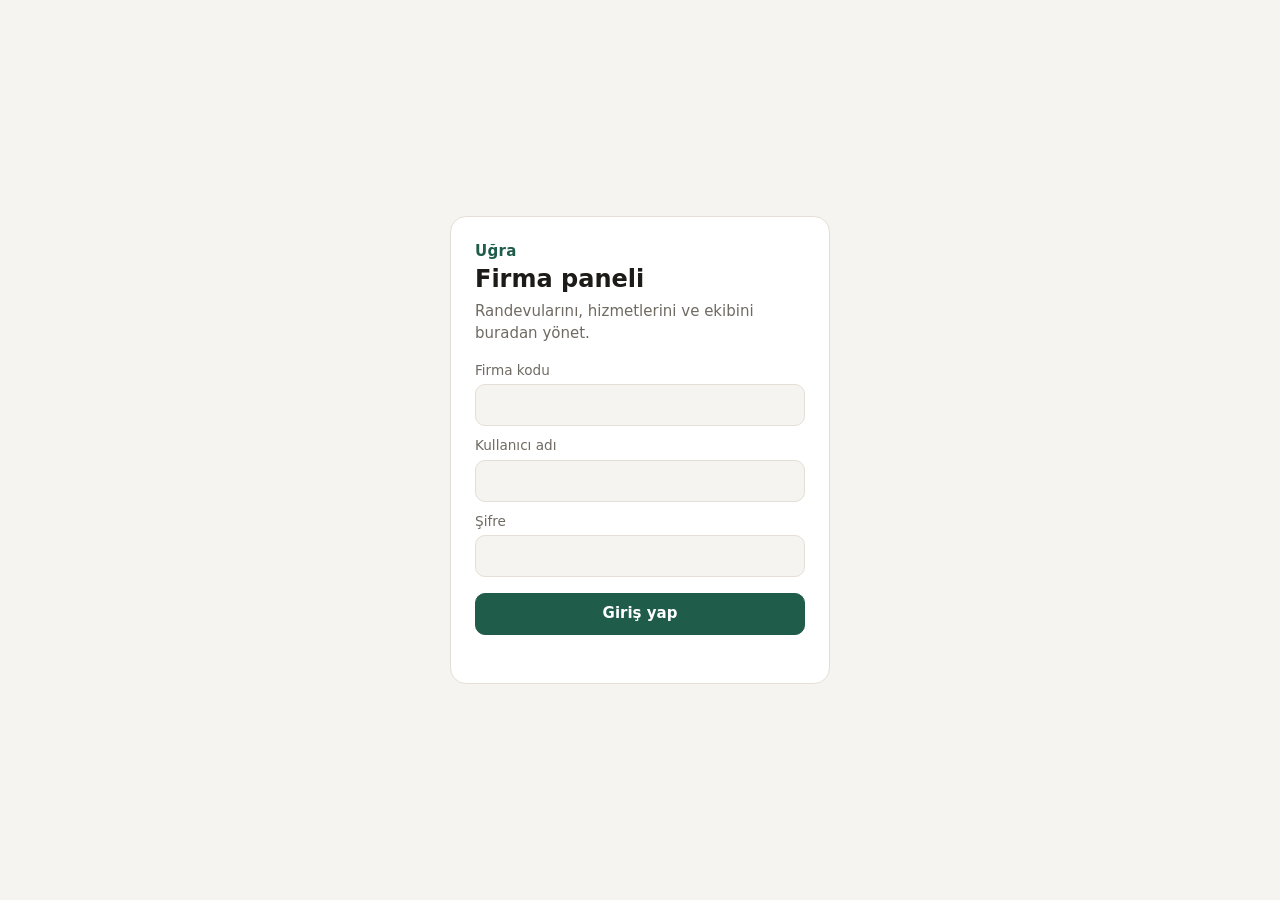
==== index.html @ 6213607c "Add files via upload" ====
<!doctype html>
<html lang="tr">
<head>
<meta charset="utf-8">
<meta name="viewport" content="width=device-width, initial-scale=1">
<title>Uğra</title>
<meta http-equiv="refresh" content="0; url=panel/">
</head>
<body style="font-family:system-ui,sans-serif;padding:24px">
<p>Uğra firma paneline gidiliyor… <a href="panel/">Panel</a></p>
</body>
</html>
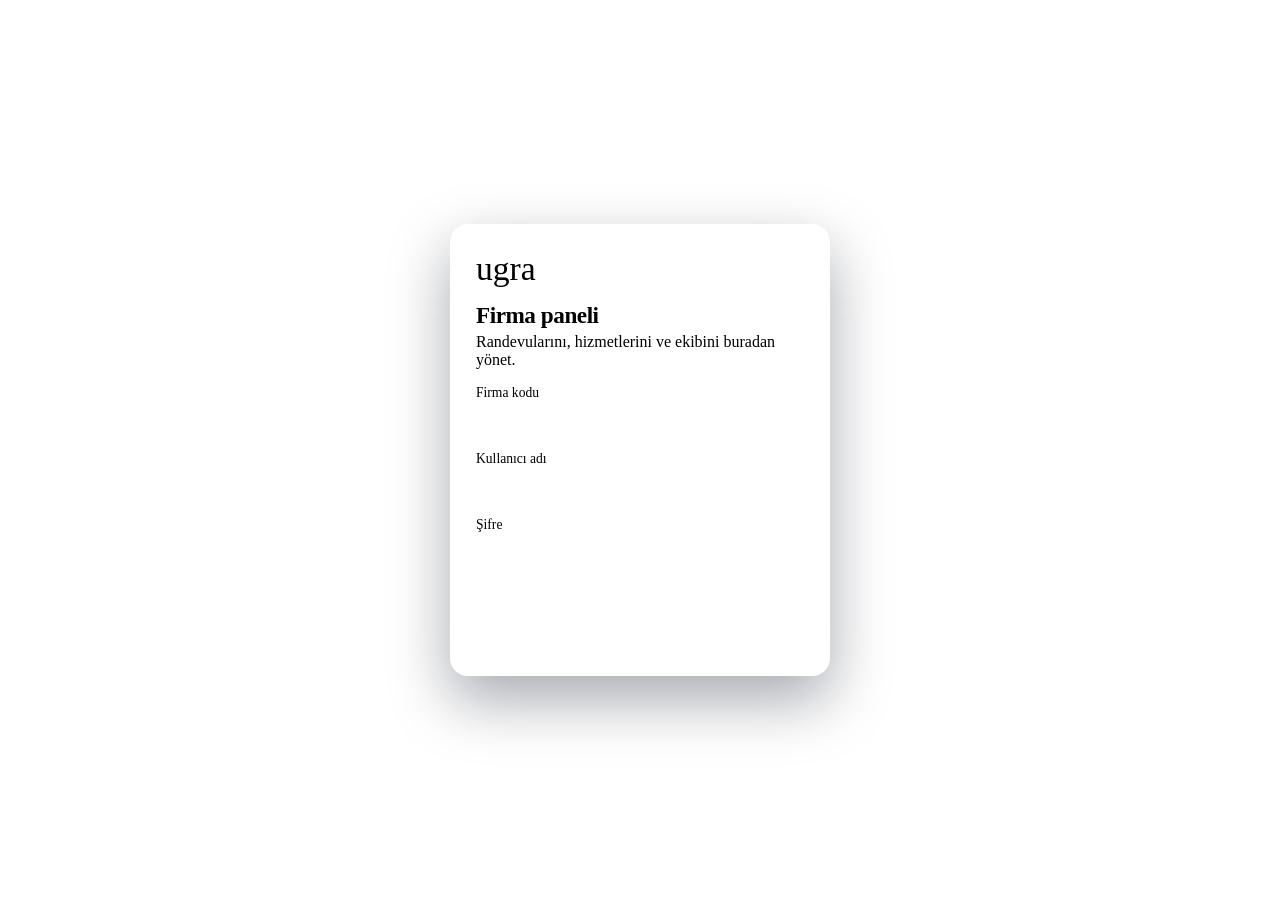
==== commit 83e3bdeb: "Add files via upload" ====
--- a/index.html
+++ b/index.html
@@ -1,12 +1,206 @@
-<!doctype html>
-<html lang="tr">
-<head>
-<meta charset="utf-8">
-<meta name="viewport" content="width=device-width, initial-scale=1">
-<title>Uğra</title>
-<meta http-equiv="refresh" content="0; url=panel/">
-</head>
-<body style="font-family:system-ui,sans-serif;padding:24px">
-<p>Uğra firma paneline gidiliyor… <a href="panel/">Panel</a></p>
-</body>
-</html>
+<!doctype html>
+<html lang="tr">
+<head>
+<meta charset="utf-8">
+<meta name="viewport" content="width=device-width, initial-scale=1">
+<meta name="theme-color" content="#13203F">
+<title>Uğra Panel</title>
+<link rel="stylesheet" href="../lib/bootstrap-icons.min.css">
+<link rel="stylesheet" href="panel.css?v=4">
+</head>
+<body>
+
+<!-- Sign-in -->
+<div id="login" class="center" hidden>
+  <form class="box" id="login-form">
+    <div class="brand"><span class="u-wordmark" aria-label="Uğra">u<span class="g">g</span>ra</span></div>
+    <h1>Firma paneli</h1>
+    <p>Randevularını, hizmetlerini ve ekibini buradan yönet.</p>
+    <label for="l-code">Firma kodu</label>
+    <input id="l-code" autocomplete="organization" required>
+    <label for="l-user">Kullanıcı adı</label>
+    <input id="l-user" autocomplete="username" autocapitalize="none" required>
+    <label for="l-pass">Şifre</label>
+    <input id="l-pass" type="password" autocomplete="current-password" required>
+    <button class="btn main wide" type="submit">Giriş yap</button>
+    <div class="error" id="login-error"></div>
+  </form>
+</div>
+
+<!-- First sign-in: pick your own password -->
+<div id="password" class="center" hidden>
+  <form class="box" id="password-form">
+    <div class="brand"><span class="u-wordmark" aria-label="Uğra">u<span class="g">g</span>ra</span></div>
+    <h1>Yeni şifre belirle</h1>
+    <p>Hesabına başka biri şifre verdi. Devam etmeden önce kendi şifreni seç.</p>
+    <label for="p-old">Şu anki şifre</label>
+    <input id="p-old" type="password" autocomplete="current-password" required>
+    <label for="p-new">Yeni şifre</label>
+    <input id="p-new" type="password" autocomplete="new-password" required>
+    <label for="p-new2">Yeni şifre (tekrar)</label>
+    <input id="p-new2" type="password" autocomplete="new-password" required>
+    <button class="btn main wide" type="submit">Kaydet</button>
+    <button class="btn wide" type="button" data-logout>Çıkış yap</button>
+    <div class="error" id="password-error"></div>
+  </form>
+</div>
+
+<!-- The panel -->
+<div id="app" hidden>
+  <header class="top">
+    <div class="top-bar">
+      <div class="top-in">
+        <span class="u-wordmark" aria-label="Uğra">u<span class="g">g</span>ra</span>
+        <div class="name"><span id="biz-name"></span><small id="me-name"></small></div>
+        <select id="branch" aria-label="Şube"></select>
+        <button class="btn small" data-logout aria-label="Çıkış"><i class="bi bi-box-arrow-right"></i><span class="lbl">Çıkış</span></button>
+      </div>
+    </div>
+    <nav class="tabs" id="tabs">
+      <button data-tab="today"><i class="bi bi-sun"></i>Bugün</button>
+      <button data-tab="calendar"><i class="bi bi-calendar3"></i>Takvim</button>
+      <button data-tab="customers"><i class="bi bi-person-lines-fill"></i>Müşteriler</button>
+      <button data-tab="reports" data-manager><i class="bi bi-bar-chart-line"></i>Raporlar</button>
+      <button data-tab="services"><i class="bi bi-scissors"></i>Hizmetler</button>
+      <button data-tab="hours"><i class="bi bi-clock"></i>Saatler</button>
+      <button data-tab="team" data-manager><i class="bi bi-people"></i>Ekip</button>
+      <button data-tab="share"><i class="bi bi-share"></i>Paylaş</button>
+    </nav>
+  </header>
+
+  <main>
+    <section id="tab-today" hidden>
+      <div class="today-head">
+        <div class="grow">
+          <h1 id="today-hello"></h1>
+          <p id="today-date" class="muted"></p>
+        </div>
+        <button class="btn" id="today-walk-in"><i class="bi bi-person-walking"></i>Sıraya ekle</button>
+        <button class="btn main" id="today-new"><i class="bi bi-plus-lg"></i>Yeni randevu</button>
+      </div>
+      <div id="today-next"></div>
+      <div class="stats" id="today-stats"></div>
+      <div class="today-grid">
+        <div class="card">
+          <h2>Bugünün kalanı</h2>
+          <div id="today-list"></div>
+        </div>
+        <div>
+          <div class="card">
+            <h2>Kapıdan gelene boş saatler</h2>
+            <div id="today-free"></div>
+          </div>
+          <div class="card">
+            <h2>Yarın hatırlatılacaklar <small class="muted" id="today-remind-count"></small></h2>
+            <div id="today-remind"></div>
+          </div>
+          <div class="card" id="today-week-card" hidden>
+            <h2>Son 7 gün</h2>
+            <div id="today-week"></div>
+          </div>
+        </div>
+      </div>
+    </section>
+
+    <section id="tab-customers" hidden>
+      <div class="card">
+        <div class="bar">
+          <h2 class="grow" style="margin:0">Müşteriler <small class="muted" id="customer-summary"></small></h2>
+        </div>
+        <input type="search" id="customer-search" placeholder="Ad ya da telefon ara" aria-label="Müşteri ara">
+        <div class="chips" id="customer-filters">
+          <button data-filter="all">Hepsi <em></em></button>
+          <button data-filter="regular">Müdavimler <em></em></button>
+          <button data-filter="lapsed">30 gündür gelmeyenler <em></em></button>
+          <button data-filter="fresh">Yeni <em></em></button>
+        </div>
+        <div class="c-list" id="customer-list"></div>
+      </div>
+    </section>
+
+    <section id="tab-reports" hidden>
+      <div class="bar">
+        <h2 class="grow report-title">Raporlar</h2>
+        <div class="chips" id="report-ranges">
+          <button data-range="7">Son 7 gün</button>
+          <button data-range="30">Son 30 gün</button>
+          <button data-range="month">Bu ay</button>
+          <button data-range="lastmonth">Geçen ay</button>
+        </div>
+      </div>
+      <div id="report-body"></div>
+    </section>
+
+    <section id="tab-calendar" hidden>
+      <div class="bar">
+        <button class="btn small" id="day-prev" aria-label="Önceki gün"><i class="bi bi-chevron-left"></i></button>
+        <button class="btn small" id="day-today">Bugün</button>
+        <button class="btn small" id="day-next" aria-label="Sonraki gün"><i class="bi bi-chevron-right"></i></button>
+        <input type="date" id="day-pick" aria-label="Gün">
+        <strong id="day-title"></strong>
+        <span class="grow"></span>
+        <button class="btn" id="walk-in"><i class="bi bi-person-walking"></i>Sıraya ekle</button>
+        <button class="btn main" id="new-appt"><i class="bi bi-plus-lg"></i>Yeni randevu</button>
+      </div>
+      <div class="stats" id="day-stats"></div>
+      <div class="cal-wrap"><div class="cal" id="cal"></div></div>
+      <div class="cancelled-list" id="cancelled"></div>
+    </section>
+
+    <section id="tab-services" hidden>
+      <div class="card">
+        <div class="bar"><h2 class="grow" style="margin:0">Hizmetler</h2><button class="btn main small" id="add-service" data-manager><i class="bi bi-plus-lg"></i>Hizmet ekle</button></div>
+        <div class="list" id="services"></div>
+      </div>
+    </section>
+
+    <section id="tab-hours" hidden>
+      <div class="card">
+        <div class="bar">
+          <h2 class="grow" style="margin:0">Haftalık çalışma saatleri</h2>
+          <select id="hours-staff" style="width:auto" aria-label="Kişi"></select>
+        </div>
+        <div class="week" id="week"></div>
+        <div class="bar" style="margin:14px 0 0"><span class="grow muted" id="hours-note"></span><button class="btn main" id="save-hours">Kaydet</button></div>
+      </div>
+      <div class="card">
+        <div class="bar"><h2 class="grow" style="margin:0">İzinler</h2><button class="btn small" id="add-off"><i class="bi bi-plus-lg"></i>İzin ekle</button></div>
+        <div class="list" id="offs"></div>
+      </div>
+    </section>
+
+    <section id="tab-team" hidden>
+      <div class="card">
+        <div class="bar"><h2 class="grow" style="margin:0">Ekip</h2><button class="btn main small" id="add-staff"><i class="bi bi-person-plus"></i>Kişi ekle</button></div>
+        <div class="list" id="team"></div>
+      </div>
+    </section>
+
+    <section id="tab-share" hidden>
+      <div class="card">
+        <h2>Randevu sayfan</h2>
+        <div class="share">
+          <div class="qr" id="qr"></div>
+          <div>
+            <p style="margin:0">Müşterilerin bu bağlantıdan uygulama indirmeden randevu alır. Instagram profiline, Google işletme sayfana ya da WhatsApp durumuna koyabilirsin. QR kodu yazdırıp tezgaha ya da aynaya yapıştır.</p>
+            <div class="link" id="share-link"></div>
+            <div class="bar" style="justify-content:inherit">
+              <button class="btn main" id="copy-link"><i class="bi bi-link-45deg"></i>Bağlantıyı kopyala</button>
+              <a class="btn" id="wa-link" target="_blank" rel="noopener"><i class="bi bi-whatsapp"></i>WhatsApp'ta paylaş</a>
+              <button class="btn" id="qr-download"><i class="bi bi-download"></i>QR indir</button>
+              <a class="btn" id="open-link" target="_blank" rel="noopener"><i class="bi bi-box-arrow-up-right"></i>Sayfayı aç</a>
+            </div>
+          </div>
+        </div>
+      </div>
+    </section>
+  </main>
+</div>
+
+<dialog id="dlg"><form class="dlg" id="dlg-body" method="dialog"></form></dialog>
+
+<script src="../config.js?v=2"></script>
+<script src="qrcode.js"></script>
+<script src="panel.js?v=4"></script>
+</body>
+</html>
--- a/panel.css
+++ b/panel.css
@@ -0,0 +1,325 @@
+/* Uğra firm panel: the shared Uğra look (../ugra/ugra.css), same as the apps */
+@import url("../ugra/ugra.css");
+
+:root {
+  --bg: var(--u-kagit); --card: #ffffff; --text: var(--u-ink); --muted: var(--u-soluk); --line: var(--u-cizgi); --grid: #e8edf5; --grid-half: #f1f4f9;
+  --accent: var(--u-cini); --accent-dark: #1b3787; --accent-text: #ffffff; --soft: #e3e9f7; --danger: var(--u-kirmizi); --closed: #f3f5f9;
+  --booked: #e8edfa; --booked-line: var(--u-cini); --arrived: #fdf0dc; --arrived-line: var(--u-cay);
+  --done: #dff3f1; --done-line: var(--u-turkuaz); --noshow: #f8e3e1; --noshow-line: var(--u-kirmizi);
+  --bar: var(--u-ink);
+}
+@media (prefers-color-scheme: dark) {
+  :root {
+    --bg: #0e1730; --card: #16213f; --text: #eef2fa; --muted: #9eabc6; --line: #2a3760; --grid: #24305a; --grid-half: #1c2849;
+    --accent: #6f8fe8; --accent-dark: #5a7be0; --accent-text: #0b1430; --soft: #1f2d57; --danger: #f08378; --closed: #121b36;
+    --booked: #1d2b57; --booked-line: #7f9cf0; --arrived: #3a2c14; --arrived-line: #f0b25a;
+    --done: #12343a; --done-line: #3fc7bf; --noshow: #3a1d1d; --noshow-line: #f08378;
+    --bar: #0a1124;
+  }
+}
+* { box-sizing: border-box; }
+html, body { margin: 0; }
+body { background: var(--bg); color: var(--text); font: 15px/1.45 var(--u-metin); }
+button, input, select, textarea { font: inherit; color: inherit; }
+[hidden] { display: none !important; }
+h1, h2, h3 { font-family: var(--u-baslik); letter-spacing: -0.02em; }
+.bi { line-height: 1; }
+
+/* ---- Sign-in ---- */
+.center { min-height: 100vh; display: grid; place-items: center; padding: 16px;
+          background: radial-gradient(ellipse at top, #24407e 0%, var(--u-ink) 70%); }
+.box { width: 100%; max-width: 380px; background: var(--card); border-radius: 18px; padding: 26px; box-shadow: 0 24px 60px rgba(5, 12, 30, .35); }
+.box h1 { margin: 14px 0 4px; font-size: 1.45rem; }
+.box p { margin: 0 0 16px; color: var(--muted); }
+.brand .u-wordmark { font-size: 2.1rem; color: var(--accent); }
+
+/* ---- Forms ---- */
+label { display: block; font-size: .85rem; color: var(--muted); margin: 10px 0 4px; }
+input, select, textarea { width: 100%; padding: 9px 11px; border: 1px solid var(--line); border-radius: var(--u-r-oge); background: var(--card); }
+input:focus, select:focus, textarea:focus { outline: 2px solid color-mix(in srgb, var(--accent) 35%, transparent); border-color: var(--accent); }
+input[type=checkbox] { width: auto; margin: 0; accent-color: var(--accent); }
+textarea { min-height: 64px; resize: vertical; }
+.check { display: flex; align-items: center; gap: 8px; color: var(--text); font-size: .95rem; margin: 12px 0 0; }
+.row { display: grid; grid-template-columns: 1fr 1fr; gap: 10px; }
+.btn { display: inline-flex; align-items: center; justify-content: center; gap: 7px; padding: 9px 14px; border-radius: var(--u-r-oge);
+       border: 1px solid var(--line); background: var(--card); color: var(--text); cursor: pointer; white-space: nowrap; text-decoration: none; font-weight: 500; }
+.btn:hover { border-color: var(--muted); }
+.btn:focus-visible, .tabs button:focus-visible { outline: 2px solid var(--accent); outline-offset: 2px; }
+.btn.main { background: var(--accent); border-color: var(--accent); color: var(--accent-text); font-weight: 600; }
+.btn.main:hover { background: var(--accent-dark); border-color: var(--accent-dark); }
+.btn.danger { color: var(--danger); }
+.btn.small { padding: 5px 10px; font-size: .88rem; }
+.btn.wide { width: 100%; margin-top: 16px; }
+.btn:disabled { opacity: .55; cursor: default; }
+.error { color: var(--danger); font-size: .9rem; margin-top: 10px; min-height: 1em; }
+.muted { color: var(--muted); }
+
+/* ---- Frame: dark bar with the brand, then the tabs ---- */
+.top { position: sticky; top: 0; z-index: 20; background: var(--card); border-bottom: 1px solid var(--line); }
+.top-bar { background: var(--bar); color: #fff; }
+.top-in { display: flex; align-items: center; gap: 14px; padding: 10px 16px; max-width: 1400px; margin: 0 auto; }
+.top-in .u-wordmark { font-size: 1.6rem; color: #fff; }
+.top-in .name { flex: 1; min-width: 0; font-weight: 600; overflow: hidden; text-overflow: ellipsis; white-space: nowrap; padding-left: 14px; border-left: 1px solid rgba(255, 255, 255, .18); }
+.top-in .name small { display: block; font-weight: 400; color: #aab6d3; font-size: .8rem; }
+.top-in select { width: auto; max-width: 180px; padding: 6px 9px; background: rgba(255, 255, 255, .1); border-color: rgba(255, 255, 255, .2); color: #fff; }
+.top-in select option { color: var(--u-ink); }
+.top-in .btn { background: transparent; border-color: rgba(255, 255, 255, .25); color: #fff; }
+.top-in .btn:hover { background: rgba(255, 255, 255, .1); }
+.tabs { display: flex; gap: 2px; padding: 0 10px; max-width: 1400px; margin: 0 auto; overflow-x: auto; scrollbar-width: none; }
+.tabs button { display: inline-flex; align-items: center; gap: 7px; border: 0; background: none; padding: 11px 13px; cursor: pointer; color: var(--muted);
+               border-bottom: 3px solid transparent; white-space: nowrap; font-weight: 500; }
+.tabs button .bi { font-size: 1.05rem; }
+.tabs button:hover { color: var(--text); }
+.tabs button.on { color: var(--accent); border-bottom-color: var(--accent); font-weight: 600; }
+main { max-width: 1400px; margin: 0 auto; padding: 16px; }
+.card { background: var(--card); border: 1px solid var(--line); border-radius: var(--u-r-kart, 16px); padding: 16px; margin-bottom: 14px; }
+.card h2 { font-size: 1.1rem; color: var(--text); margin: 0 0 12px; }
+.bar { display: flex; flex-wrap: wrap; align-items: center; gap: 8px; margin-bottom: 12px; }
+.bar .grow { flex: 1; }
+.bar input[type=date] { width: auto; padding: 7px 9px; }
+#day-title { font-family: var(--u-baslik); font-size: 1.15rem; letter-spacing: -0.01em; margin-left: 4px; }
+
+/* ---- Day summary ---- */
+.stats { display: flex; flex-wrap: wrap; gap: 8px; margin-bottom: 12px; }
+.stat { background: var(--card); border: 1px solid var(--line); border-radius: 12px; padding: 8px 14px 8px 12px; min-width: 96px; }
+.stat b { display: block; font-family: var(--u-baslik); font-size: 1.3rem; letter-spacing: -0.02em; }
+.stat span { color: var(--muted); font-size: .8rem; display: inline-flex; align-items: center; gap: 6px; }
+.stat i.dot { width: 8px; height: 8px; border-radius: 50%; display: inline-block; background: var(--muted); }
+.stat.Booked i.dot { background: var(--booked-line); }
+.stat.Arrived i.dot { background: var(--arrived-line); }
+.stat.Completed i.dot { background: var(--done-line); }
+.stat.NoShow i.dot { background: var(--noshow-line); }
+.stat.money { margin-left: auto; }
+.stat.money + .stat.money { margin-left: 0; }
+.stat.money b { color: var(--accent); }
+
+/* ---- Calendar ---- */
+.cal-wrap { background: var(--card); border: 1px solid var(--line); border-radius: var(--u-r-kart, 16px); overflow: auto; max-height: calc(100vh - 240px); }
+.cal { display: grid; position: relative; min-width: max-content; }
+.cal-head { position: sticky; top: 0; z-index: 5; background: var(--card); border-bottom: 1px solid var(--line);
+            padding: 10px 10px; font-weight: 600; font-size: .95rem; display: flex; align-items: center; gap: 10px; text-align: left; }
+.cal-head small { display: block; font-weight: 400; color: var(--muted); font-size: .78rem; }
+.cal-head .who { min-width: 0; overflow: hidden; text-overflow: ellipsis; white-space: nowrap; }
+.avatar { flex: none; width: 34px; height: 34px; border-radius: 50%; display: grid; place-items: center; font-weight: 700; font-size: .85rem;
+          color: #fff; background: var(--u-cini); font-family: var(--u-baslik); }
+.avatar.c1 { background: var(--u-turkuaz); }
+.avatar.c2 { background: var(--u-cay); color: var(--u-ink); }
+.avatar.c3 { background: #7a4fb8; }
+.avatar.c4 { background: var(--u-kirmizi); }
+.cal-corner { position: sticky; left: 0; z-index: 6; }
+.times { position: sticky; left: 0; z-index: 4; background: var(--card); border-right: 1px solid var(--line); }
+.times div { position: absolute; right: 8px; font-size: .74rem; color: var(--muted); transform: translateY(-50%); font-variant-numeric: tabular-nums; }
+.col { position: relative; border-right: 1px solid var(--line); cursor: copy; min-width: 150px;
+       background-image:
+         repeating-linear-gradient(to bottom, var(--grid) 0 1px, transparent 1px var(--hour)),
+         repeating-linear-gradient(to bottom, transparent 0 calc(var(--hour) / 2), var(--grid-half) calc(var(--hour) / 2) calc(var(--hour) / 2 + 1px), transparent calc(var(--hour) / 2 + 1px) var(--hour)); }
+.col:hover { background-color: color-mix(in srgb, var(--accent) 3%, transparent); }
+.col:last-child { border-right: 0; }
+.shade { position: absolute; left: 0; right: 0; background: var(--closed); pointer-events: none;
+         background-image: repeating-linear-gradient(135deg, transparent 0 7px, var(--grid) 7px 8px); }
+.shade span { position: absolute; top: 6px; left: 8px; font-size: .74rem; color: var(--muted); display: inline-flex; align-items: center; gap: 5px; }
+.appt { position: absolute; left: 5px; right: 6px; border-radius: 9px; padding: 4px 8px 4px 9px; overflow: hidden; cursor: pointer;
+        background: var(--booked); border-left: 4px solid var(--booked-line); font-size: .82rem; line-height: 1.28; z-index: 2;
+        box-shadow: 0 1px 2px rgba(19, 32, 63, .08); transition: box-shadow .12s, transform .12s; }
+.appt:hover { box-shadow: 0 4px 14px rgba(19, 32, 63, .16); transform: translateY(-1px); z-index: 3; }
+.appt b { display: block; white-space: nowrap; overflow: hidden; text-overflow: ellipsis; font-weight: 600; }
+.appt .t { font-weight: 700; font-variant-numeric: tabular-nums; color: var(--text); }
+.appt span { color: var(--muted); white-space: nowrap; }
+.appt .st { position: absolute; right: 7px; bottom: 5px; font-size: .9rem; color: var(--booked-line); }
+.appt.Arrived { background: var(--arrived); border-left-color: var(--arrived-line); }
+.appt.Arrived .st { color: var(--arrived-line); }
+.appt.Completed { background: var(--done); border-left-color: var(--done-line); }
+.appt.Completed .st { color: var(--done-line); }
+.appt.NoShow { background: var(--noshow); border-left-color: var(--noshow-line); opacity: .8; }
+.appt.NoShow b { text-decoration: line-through; text-decoration-color: var(--noshow-line); }
+.appt.NoShow .st { color: var(--noshow-line); }
+.appt.Cancelled { display: none; }
+.appt.short { padding-top: 2px; padding-bottom: 2px; }
+.appt.short b span { font-weight: 400; }
+.appt .src { float: right; font-size: .68rem; color: var(--muted); background: color-mix(in srgb, var(--card) 70%, transparent);
+             border-radius: 99px; padding: 0 6px; margin-left: 4px; }
+.now { position: absolute; left: 0; right: 0; height: 2px; background: var(--danger); z-index: 3; pointer-events: none; }
+.now::before { content: ""; position: absolute; left: -5px; top: -4px; width: 10px; height: 10px; border-radius: 50%; background: var(--danger); }
+.now-label { position: absolute; right: 6px; transform: translateY(-50%); background: var(--danger); color: #fff; font-size: .7rem;
+             font-weight: 700; padding: 1px 5px; border-radius: 6px; z-index: 5; font-variant-numeric: tabular-nums; }
+.empty { padding: 32px 16px; text-align: center; color: var(--muted); }
+.cancelled-list { margin-top: 10px; font-size: .88rem; color: var(--muted); }
+
+/* ---- Lists ---- */
+.list { display: grid; gap: 8px; }
+.item { display: flex; flex-wrap: wrap; align-items: center; gap: 8px 12px; padding: 10px 12px; border: 1px solid var(--line); border-radius: var(--u-r-oge); }
+.item .grow { flex: 1 1 180px; min-width: 0; }
+.item small { display: block; color: var(--muted); }
+.item.off { opacity: .55; }
+.tag { font-size: .75rem; padding: 2px 8px; border-radius: 99px; background: var(--soft); color: var(--accent); white-space: nowrap; }
+
+/* ---- Weekly hours ---- */
+.week { display: grid; gap: 6px; }
+.day { display: grid; grid-template-columns: 110px repeat(4, minmax(0, 1fr)); gap: 8px; align-items: center; }
+.day .check { margin: 0; }
+.day input[type=time] { padding: 6px 8px; }
+.day-head { font-size: .78rem; color: var(--muted); }
+.day.closed input[type=time] { visibility: hidden; }
+.cell { margin: 0; }
+.cell span { display: none; }
+
+/* ---- Share ---- */
+.share { display: grid; grid-template-columns: 220px 1fr; gap: 20px; align-items: center; }
+.qr { background: #fff; padding: 12px; border-radius: 12px; border: 1px solid var(--line); width: 220px; }
+.qr img, .qr svg { display: block; width: 100%; height: auto; }
+.link { background: var(--bg); border: 1px solid var(--line); border-radius: var(--u-r-oge);
+        padding: 9px 11px; word-break: break-all; margin: 8px 0 12px; font-size: .92rem; }
+
+/* ---- Dialogs ---- */
+dialog { border: 1px solid var(--line); border-radius: 18px; padding: 0; background: var(--card); color: var(--text);
+         width: min(460px, calc(100vw - 24px)); max-height: calc(100vh - 32px); box-shadow: 0 24px 60px rgba(5, 12, 30, .3); }
+dialog::backdrop { background: rgba(10, 17, 36, .45); }
+.dlg { padding: 20px; }
+.dlg h3 { margin: 0 0 4px; font-size: 1.2rem; }
+.dlg .sub { color: var(--muted); margin: 0 0 6px; }
+.dlg .actions { display: flex; flex-wrap: wrap; gap: 8px; margin-top: 16px; justify-content: flex-end; }
+.dlg .actions .left { margin-right: auto; }
+.facts { display: grid; grid-template-columns: auto 1fr; gap: 4px 14px; margin: 12px 0; font-size: .95rem; }
+.facts dt { color: var(--muted); }
+.facts dd { margin: 0; }
+.status-btns { display: grid; grid-template-columns: 1fr 1fr; gap: 8px; margin-top: 12px; }
+.slots { display: grid; grid-template-columns: repeat(auto-fill, minmax(68px, 1fr)); gap: 6px; max-height: 180px; overflow: auto; margin-top: 4px; }
+.slot { padding: 7px 0; border: 1px solid var(--line); border-radius: 9px; background: transparent; cursor: pointer; font-variant-numeric: tabular-nums; }
+.slot.on { border-color: var(--accent); background: var(--soft); color: var(--accent); font-weight: 600; }
+
+.toast { position: fixed; left: 50%; bottom: 20px; transform: translateX(-50%); background: var(--u-ink); color: #fff;
+         padding: 10px 16px; border-radius: 12px; z-index: 50; font-size: .92rem; max-width: calc(100vw - 32px); }
+
+/* ---- Bugün ---- */
+.m0 { margin: 0; }
+.mt8 { margin-top: 8px; }
+.small { font-size: .85rem; }
+.today-head { display: flex; flex-wrap: wrap; align-items: center; gap: 8px; margin-bottom: 14px; }
+.today-head .grow { flex: 1; min-width: 220px; }
+.today-head h1 { font-size: 1.7rem; margin: 0; }
+.today-head p { margin: 2px 0 0; }
+
+.next-card { background: var(--bar); color: #fff; border-radius: 18px; padding: 16px 18px; margin-bottom: 12px; }
+.next-card.is-empty .next-who span { color: #aab6d3; }
+.next-label { color: var(--u-cay); font-weight: 600; font-size: .85rem; margin-bottom: 6px; }
+.next-main { display: flex; align-items: center; gap: 16px; }
+.next-time { font-family: var(--u-baslik); font-size: 2.6rem; font-weight: 700; letter-spacing: -0.03em; line-height: 1; font-variant-numeric: tabular-nums; }
+.next-who b { display: block; font-size: 1.2rem; }
+.next-who span { color: #c3cce2; font-size: .92rem; }
+.next-actions { display: flex; flex-wrap: wrap; gap: 8px; margin-top: 14px; }
+.next-actions .btn { background: rgba(255, 255, 255, .1); border-color: rgba(255, 255, 255, .18); color: #fff; }
+.next-actions .btn.main { background: var(--u-cay); border-color: var(--u-cay); color: var(--u-ink); }
+
+.today-grid { display: grid; grid-template-columns: minmax(0, 3fr) minmax(0, 2fr); gap: 14px; align-items: start; }
+.card h2 small { font-family: var(--u-metin); font-weight: 400; font-size: .8rem; }
+
+.t-row { display: flex; align-items: center; gap: 12px; padding: 10px 4px; border-top: 1px solid var(--line); cursor: pointer; }
+.t-row:first-child { border-top: 0; }
+.t-row:hover { background: color-mix(in srgb, var(--accent) 4%, transparent); }
+.t-row.Completed, .t-row.NoShow { opacity: .6; }
+.t-time { font-family: var(--u-baslik); font-weight: 700; font-size: 1.05rem; width: 52px; font-variant-numeric: tabular-nums; }
+.t-who { flex: 1; min-width: 0; }
+.t-who b { display: block; overflow: hidden; text-overflow: ellipsis; white-space: nowrap; }
+.t-who small { color: var(--muted); }
+.t-status { font-size: .75rem; padding: 2px 8px; border-radius: 99px; background: var(--booked); color: var(--booked-line); white-space: nowrap; }
+.t-status.st-Arrived { background: var(--arrived); color: var(--arrived-line); }
+.t-status.st-Completed { background: var(--done); color: var(--done-line); }
+.t-status.st-NoShow { background: var(--noshow); color: var(--noshow-line); }
+.t-sep { margin: 10px 4px 2px; font-size: .8rem; color: var(--muted); }
+.btn.wa { color: #128c4a; border-color: color-mix(in srgb, #128c4a 40%, var(--line)); }
+.tag.ok { background: var(--done); color: var(--done-line); }
+.tag.warn { background: var(--arrived); color: var(--arrived-line); }
+.tag.bad { background: var(--noshow); color: var(--noshow-line); }
+.tag.soft { background: var(--bg); color: var(--muted); }
+.free-times { display: grid; grid-template-columns: repeat(auto-fill, minmax(64px, 1fr)); gap: 6px; margin-top: 8px; }
+
+/* Bars (last 7 days, daily revenue) */
+.bars { display: flex; align-items: flex-end; gap: 6px; height: 150px; margin-bottom: 8px; }
+.bars.dense { gap: 2px; }
+.bar-col { flex: 1; display: flex; flex-direction: column; align-items: center; justify-content: flex-end; height: 100%; min-width: 0; }
+.bar-fill { width: 100%; max-width: 44px; background: color-mix(in srgb, var(--accent) 35%, transparent); border-radius: 6px 6px 2px 2px; }
+.bar-fill.is-today { background: var(--accent); }
+.bar-val { font-size: .7rem; color: var(--muted); margin-bottom: 3px; white-space: nowrap; }
+.bar-label { font-size: .72rem; color: var(--muted); margin-top: 4px; height: 1em; }
+
+/* ---- Müşteriler ---- */
+.chips { display: flex; flex-wrap: wrap; gap: 6px; margin: 10px 0 4px; }
+.chips button { border: 1px solid var(--line); background: var(--card); color: var(--text); border-radius: 99px; padding: 6px 12px; cursor: pointer; font-size: .88rem; }
+.chips button em { font-style: normal; color: var(--muted); margin-left: 4px; }
+.chips button.on { background: var(--accent); border-color: var(--accent); color: var(--accent-text); }
+.chips button.on em { color: inherit; opacity: .8; }
+#customer-search { margin-top: 4px; }
+.c-list { margin-top: 8px; }
+.c-row { display: flex; align-items: center; gap: 12px; padding: 12px 2px; border-top: 1px solid var(--line); }
+.c-row:first-child { border-top: 0; }
+.c-main { flex: 1; min-width: 0; }
+.c-main b { display: block; }
+.c-main small { color: var(--muted); }
+.c-tags { display: flex; flex-wrap: wrap; gap: 4px; margin-top: 4px; }
+.c-tags:empty { display: none; }
+.c-actions { display: flex; gap: 6px; }
+
+/* ---- Raporlar ---- */
+.report-title { margin: 0; font-size: 1.5rem; }
+#report-ranges { margin: 0; }
+.kpis { display: grid; grid-template-columns: repeat(5, minmax(0, 1fr)); gap: 10px; margin-bottom: 14px; }
+.kpi { background: var(--card); border: 1px solid var(--line); border-radius: 14px; padding: 12px 14px; }
+.kpi span { display: block; color: var(--muted); font-size: .82rem; }
+.kpi b { display: block; font-family: var(--u-baslik); font-size: 1.5rem; letter-spacing: -0.02em; margin: 2px 0; }
+.kpi small { color: var(--muted); font-size: .78rem; }
+.kpi.main { background: var(--bar); border-color: var(--bar); color: #fff; }
+.kpi.main span, .kpi.main small { color: #aab6d3; }
+.kpi.main b { color: var(--u-cay); }
+.kpi.bad b { color: var(--danger); }
+.report-grid { display: grid; grid-template-columns: repeat(2, minmax(0, 1fr)); gap: 14px; }
+.report-grid .card { margin: 0; }
+.hours { display: flex; gap: 3px; margin-bottom: 8px; }
+.hour { flex: 1; display: flex; flex-direction: column; align-items: center; gap: 4px; }
+.hour-fill { display: block; width: 100%; height: 44px; border-radius: 6px; background: var(--accent); }
+.hour-label { font-size: .7rem; color: var(--muted); font-variant-numeric: tabular-nums; }
+.r-line { display: grid; grid-template-columns: minmax(0, 1.2fr) minmax(0, 1fr) auto; align-items: center; gap: 10px; padding: 7px 0; }
+.r-name { overflow: hidden; text-overflow: ellipsis; white-space: nowrap; }
+.r-track { height: 8px; border-radius: 99px; background: var(--bg); overflow: hidden; }
+.r-track span { display: block; height: 100%; border-radius: 99px; background: var(--accent); }
+.r-num { text-align: right; font-weight: 600; font-variant-numeric: tabular-nums; }
+.r-num small { display: block; font-weight: 400; color: var(--muted); font-size: .74rem; }
+
+@media (max-width: 900px) {
+  .today-grid, .report-grid { grid-template-columns: minmax(0, 1fr); }
+  .kpis { grid-template-columns: repeat(2, minmax(0, 1fr)); }
+  .kpi.main { grid-column: 1 / -1; }
+}
+@media (max-width: 640px) {
+  .today-head h1 { font-size: 1.4rem; }
+  .next-time { font-size: 2.1rem; }
+  .c-actions .lbl { display: none; }
+  .bars { height: 120px; }
+}
+
+@media (prefers-reduced-motion: reduce) { .appt { transition: none; } .appt:hover { transform: none; } }
+
+@media (max-width: 640px) {
+  main { padding: 12px; }
+  .top-in { padding: 8px 12px; gap: 10px; }
+  .top-in .u-wordmark { font-size: 1.35rem; }
+  .top-in .name { padding-left: 10px; }
+  .top-in select { max-width: 120px; }
+  .top-in .btn .lbl { display: none; }
+  .tabs button { padding: 10px 10px; }
+  .share { grid-template-columns: 1fr; justify-items: center; text-align: center; }
+  .day { grid-template-columns: 1fr 1fr; }
+  .day .check { grid-column: 1 / -1; }
+  .day-head { display: none; }
+  .cell span { display: block; font-size: .75rem; margin-bottom: 2px; }
+  .day.closed .cell { display: none; }
+  .stats { flex-wrap: nowrap; overflow-x: auto; scrollbar-width: none; }
+  .stat { flex: 0 0 auto; min-width: 84px; padding: 6px 10px; }
+  .stat.money { margin-left: 0; }
+  .cal-wrap { max-height: calc(100vh - 270px); }
+  .col { min-width: 130px; }
+  #day-title { flex-basis: 100%; margin: 2px 0 0; order: 9; }
+}
+@media print {
+  .top, .bar, .no-print { display: none !important; }
+  body { background: #fff; }
+}
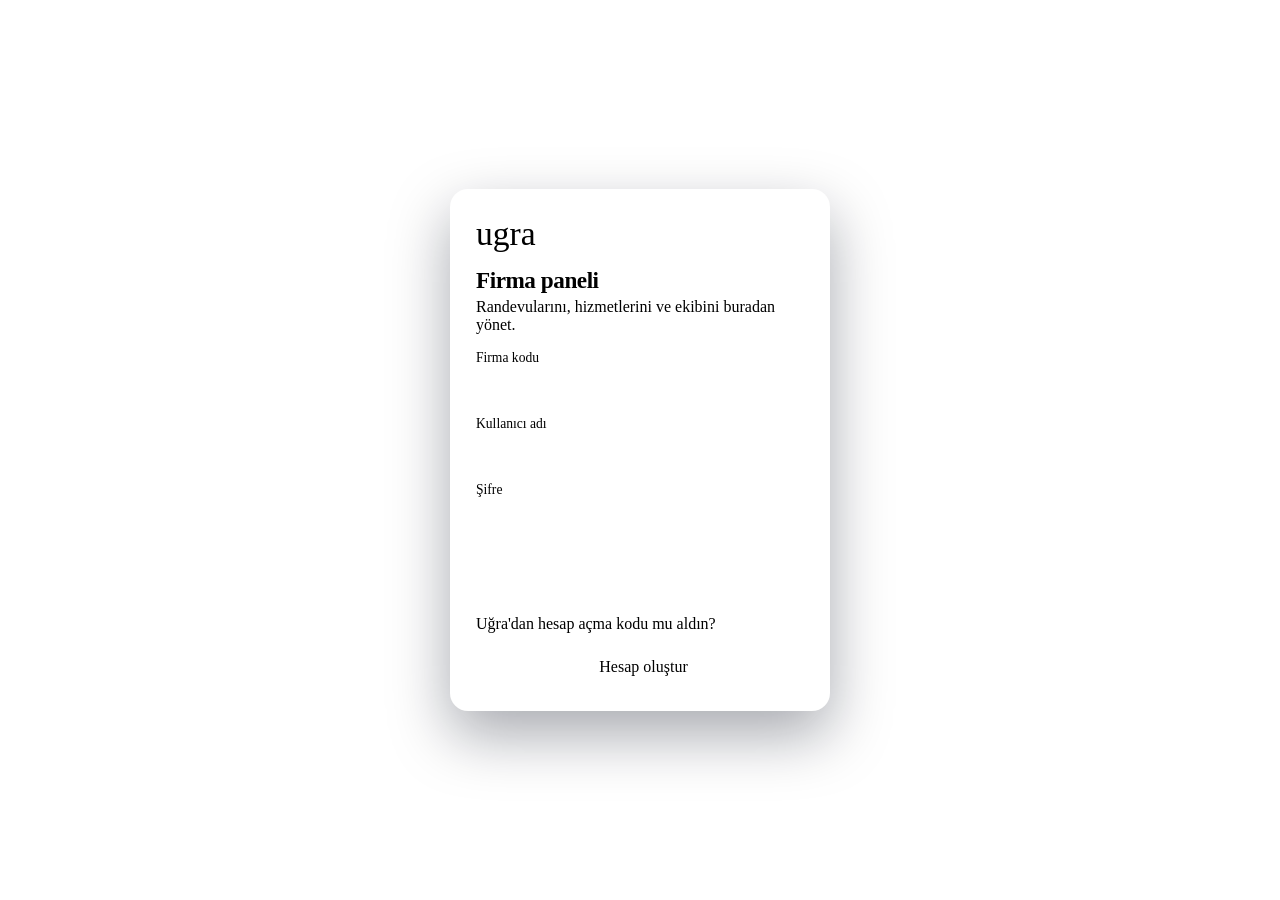
==== commit 6d4e74d6: "Add files via upload" ====
--- a/index.html
+++ b/index.html
@@ -6,7 +6,7 @@
 <meta name="theme-color" content="#13203F">
 <title>Uğra Panel</title>
 <link rel="stylesheet" href="../lib/bootstrap-icons.min.css">
-<link rel="stylesheet" href="panel.css?v=4">
+<link rel="stylesheet" href="panel.css?v=5">
 </head>
 <body>
 
@@ -24,6 +24,46 @@
     <input id="l-pass" type="password" autocomplete="current-password" required>
     <button class="btn main wide" type="submit">Giriş yap</button>
     <div class="error" id="login-error"></div>
+    <div class="create-account">
+      <span>Uğra'dan hesap açma kodu mu aldın?</span>
+      <button class="btn wide" type="button" id="to-activate"><i class="bi bi-key"></i>Hesap oluştur</button>
+    </div>
+  </form>
+</div>
+
+<!-- New firm: the code from Uğra, then the owner's account -->
+<div id="activate" class="center" hidden>
+  <form class="box" id="activate-form">
+    <div class="brand"><span class="u-wordmark" aria-label="Uğra">u<span class="g">g</span>ra</span></div>
+    <h1>Hesap oluştur</h1>
+    <div id="a-step-code">
+      <p>Uğra'dan aldığın hesap açma kodunu yaz. Kod tek kullanımlıktır.</p>
+      <label for="a-code">Hesap açma kodu</label>
+      <input id="a-code" autocomplete="off" autocapitalize="characters" placeholder="UGRA-XXXX-XXXX-XXXX">
+      <button class="btn main wide" type="submit">Devam</button>
+    </div>
+    <div id="a-step-account" hidden>
+      <div class="a-firm" id="a-firm"></div>
+      <p class="small">Bu hesap işletme sahibinin hesabıdır. Çalışanlarını sonra Ekip bölümünden eklersin.</p>
+      <label for="a-name">Adın soyadın</label>
+      <input id="a-name" autocomplete="name" maxlength="80">
+      <label for="a-user">Kullanıcı adı</label>
+      <input id="a-user" autocomplete="username" autocapitalize="none" maxlength="40">
+      <div class="row">
+        <div><label for="a-pass">Şifre</label><input id="a-pass" type="password" autocomplete="new-password"></div>
+        <div><label for="a-pass2">Şifre (tekrar)</label><input id="a-pass2" type="password" autocomplete="new-password"></div>
+      </div>
+      <label for="a-branch">Dükkânın adı (müşteriler bunu görür)</label>
+      <input id="a-branch" maxlength="80">
+      <div class="row">
+        <div><label for="a-city">Şehir</label><input id="a-city" maxlength="60"></div>
+        <div><label for="a-phone">Telefon</label><input id="a-phone" type="tel" maxlength="30"></div>
+      </div>
+      <button class="btn main wide" type="submit">Hesabı aç ve gir</button>
+      <button class="btn wide" type="button" id="a-change">Kodu değiştir</button>
+    </div>
+    <div class="error" id="activate-error"></div>
+    <button class="btn wide" type="button" id="a-back">Hesabım var, giriş yap</button>
   </form>
 </div>
 
@@ -69,6 +109,11 @@
   </header>
 
   <main>
+    <div class="card" id="no-booking" hidden>
+      <h2><i class="bi bi-cup-hot"></i> Randevu şubesi yok</h2>
+      <p class="muted m0" id="no-booking-text"></p>
+    </div>
+
     <section id="tab-today" hidden>
       <div class="today-head">
         <div class="grow">
@@ -201,6 +246,6 @@
 
 <script src="../config.js?v=2"></script>
 <script src="qrcode.js"></script>
-<script src="panel.js?v=4"></script>
+<script src="panel.js?v=6"></script>
 </body>
 </html>
